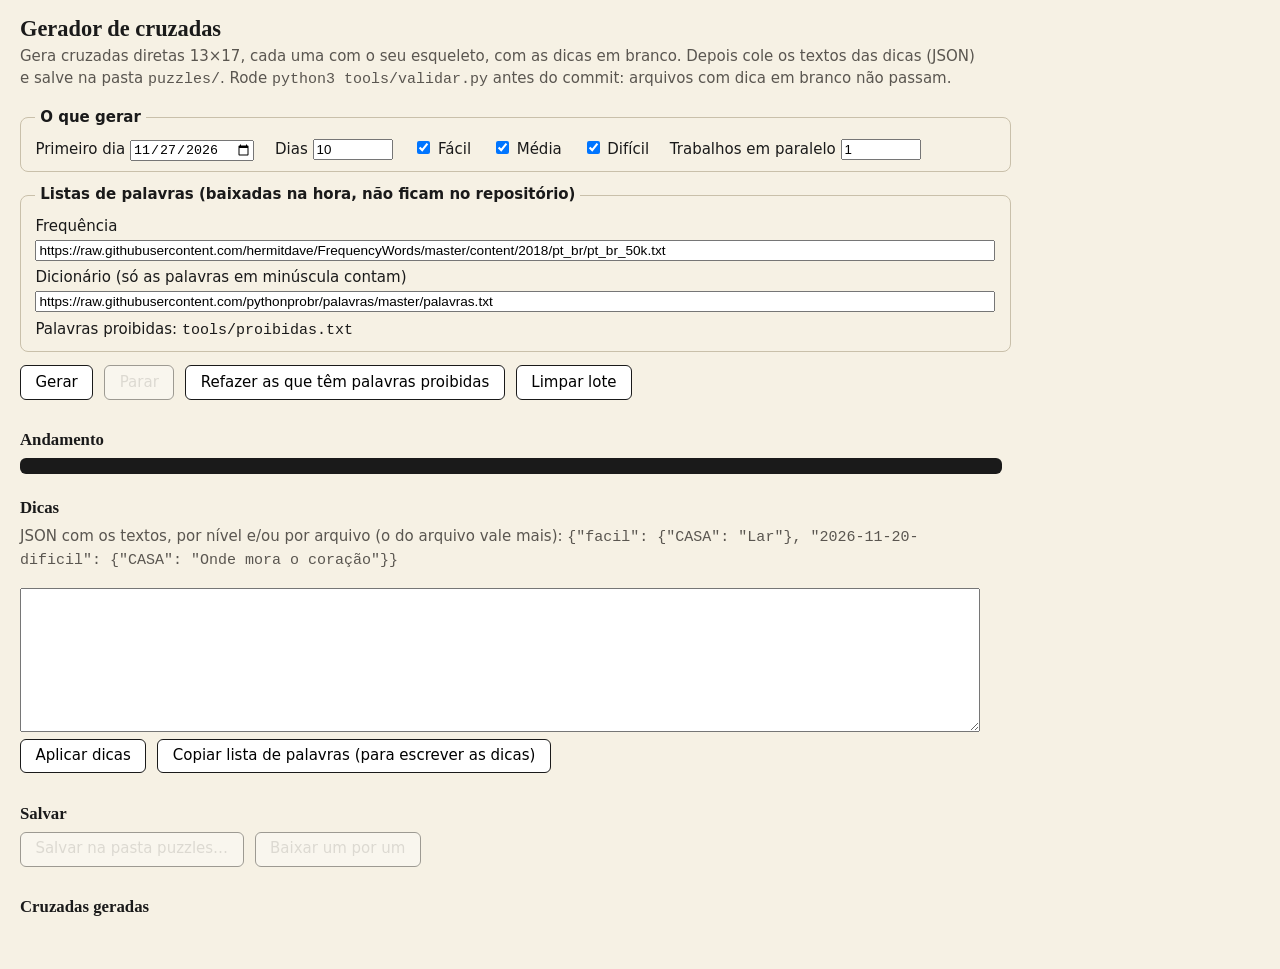
==== tools/gerador.html @ 370c7a36 "Etapa 8: gerador de cruzadas e lote 1 (17 a 26/11) - tools/gerador.html: gera esqueletos 13x17 varia" ====
<!doctype html>
<html lang="pt-BR">
<head>
  <meta charset="utf-8">
  <meta name="viewport" content="width=device-width, initial-scale=1">
  <title>Gerador de cruzadas</title>
  <!-- Ferramenta de conteúdo (fora do app). Rode com um servidor local na raiz
       do repositório e abra http://localhost:8000/tools/gerador.html -->
  <style>
    body { margin: 0; padding: 1rem 1.25rem 3rem; background: #f6f1e4; color: #1a1a1a; font: 15px/1.45 system-ui, sans-serif; }
    h1 { margin: 0 0 0.25rem; font: 700 1.4rem Georgia, serif; }
    h2 { margin: 1.5rem 0 0.5rem; font: 700 1.05rem Georgia, serif; }
    p.nota { margin: 0 0 1rem; color: #5a5650; max-width: 60rem; }
    fieldset { border: 1px solid #c9c0aa; border-radius: 8px; padding: 0.6rem 0.9rem; margin: 0 0 0.8rem; max-width: 60rem; }
    legend { padding: 0 0.3rem; font-weight: 600; }
    label { margin-right: 1rem; white-space: nowrap; }
    input[type=number] { width: 4.5rem; }
    input[type=url] { width: 100%; box-sizing: border-box; margin: 0.15rem 0 0.4rem; font-size: 0.85rem; }
    button { font: inherit; padding: 0.35rem 0.9rem; border: 1.5px solid #1a1a1a; border-radius: 6px; background: #fff; cursor: pointer; margin: 0 0.4rem 0.4rem 0; }
    button:disabled { opacity: 0.4; cursor: default; }
    #log { max-height: 10rem; overflow: auto; background: #1a1a1a; color: #dfe9d8; font: 12px/1.4 ui-monospace, Consolas, monospace; padding: 0.5rem 0.7rem; border-radius: 6px; white-space: pre-wrap; max-width: 60rem; }
    textarea { width: 100%; max-width: 60rem; min-height: 9rem; box-sizing: border-box; font: 12px ui-monospace, Consolas, monospace; }
    .puzzles { display: grid; grid-template-columns: repeat(auto-fill, minmax(17rem, 1fr)); gap: 0.8rem; }
    .puzzle { background: #fff; border: 1px solid #d8d0bd; border-radius: 8px; padding: 0.6rem 0.7rem; }
    .puzzle h3 { margin: 0 0 0.3rem; font-size: 0.95rem; }
    .puzzle pre { margin: 0 0 0.4rem; font: 13px/1.1 ui-monospace, Consolas, monospace; letter-spacing: 0.15em; }
    .puzzle .palavras { font-size: 0.75rem; color: #5a5650; word-spacing: 0.15em; }
    .puzzle .faltam { color: #b3261e; }
  </style>
  <script type="module" src="gerador/app.js"></script>
</head>
<body>
  <h1>Gerador de cruzadas</h1>
  <p class="nota">
    Gera cruzadas diretas 13×17, cada uma com o seu esqueleto, com as dicas em branco.
    Depois cole os textos das dicas (JSON) e salve na pasta <code>puzzles/</code>.
    Rode <code>python3 tools/validar.py</code> antes do commit: arquivos com dica em branco não passam.
  </p>

  <fieldset>
    <legend>O que gerar</legend>
    <label>Primeiro dia <input type="date" id="inicio"></label>
    <label>Dias <input type="number" id="dias" min="1" max="31" value="10"></label>
    <label><input type="checkbox" data-nivel="facil" checked> Fácil</label>
    <label><input type="checkbox" data-nivel="media" checked> Média</label>
    <label><input type="checkbox" data-nivel="dificil" checked> Difícil</label>
    <label>Trabalhos em paralelo <input type="number" id="paralelos" min="1" max="32" value="4"></label>
  </fieldset>

  <fieldset>
    <legend>Listas de palavras (baixadas na hora, não ficam no repositório)</legend>
    Frequência <input type="url" id="url-frequencia">
    Dicionário (só as palavras em minúscula contam) <input type="url" id="url-dicionario">
    Palavras proibidas: <code>tools/proibidas.txt</code>
  </fieldset>

  <button type="button" id="gerar">Gerar</button>
  <button type="button" id="parar" disabled>Parar</button>
  <button type="button" id="refazer" title="Depois de acrescentar palavras em tools/proibidas.txt">Refazer as que têm palavras proibidas</button>
  <button type="button" id="limpar">Limpar lote</button>

  <h2>Andamento</h2>
  <div id="log"></div>

  <h2>Dicas</h2>
  <p class="nota">
    JSON com os textos, por nível e/ou por arquivo (o do arquivo vale mais):
    <code>{"facil": {"CASA": "Lar"}, "2026-11-20-dificil": {"CASA": "Onde mora o coração"}}</code>
  </p>
  <textarea id="dicas" spellcheck="false"></textarea><br>
  <button type="button" id="aplicar">Aplicar dicas</button>
  <button type="button" id="copiar-palavras">Copiar lista de palavras (para escrever as dicas)</button>

  <h2>Salvar</h2>
  <button type="button" id="salvar-pasta" disabled>Salvar na pasta puzzles…</button>
  <button type="button" id="baixar" disabled>Baixar um por um</button>

  <h2>Cruzadas geradas</h2>
  <div class="puzzles" id="puzzles"></div>
</body>
</html>
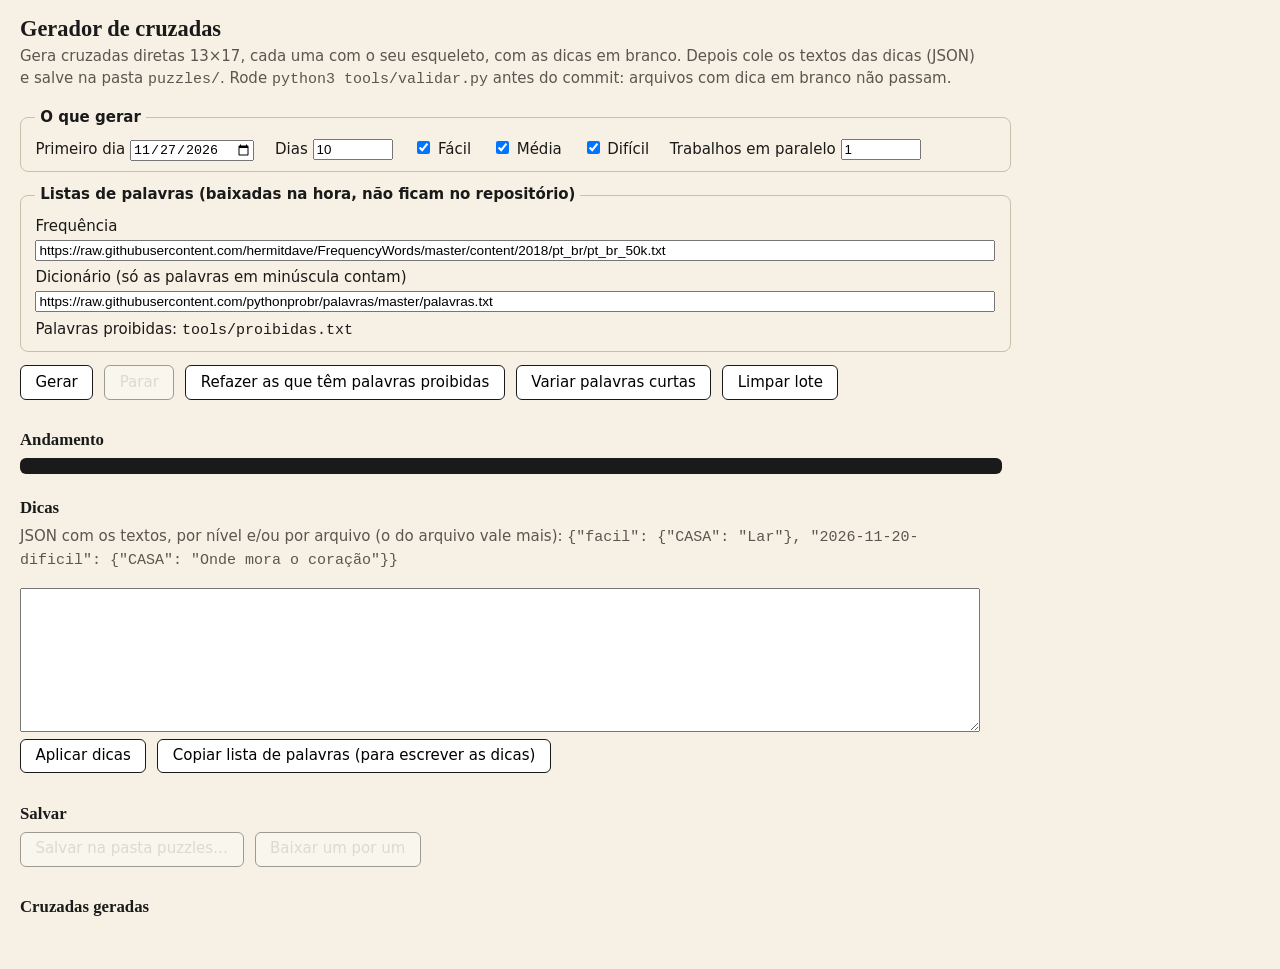
==== commit c78b7f16: "Cruzadas novas de 18/11 e gerador com mais variedade - 18/11 refeito nos três níveis: palavras curta" ====
--- a/tools/gerador.html
+++ b/tools/gerador.html
@@ -57,6 +57,7 @@
   <button type="button" id="gerar">Gerar</button>
   <button type="button" id="parar" disabled>Parar</button>
   <button type="button" id="refazer" title="Depois de acrescentar palavras em tools/proibidas.txt">Refazer as que têm palavras proibidas</button>
+  <button type="button" id="variar" title="Troca palavras curtas repetidas (mesmo dia ou dias vizinhos) e numerais">Variar palavras curtas</button>
   <button type="button" id="limpar">Limpar lote</button>
 
   <h2>Andamento</h2>
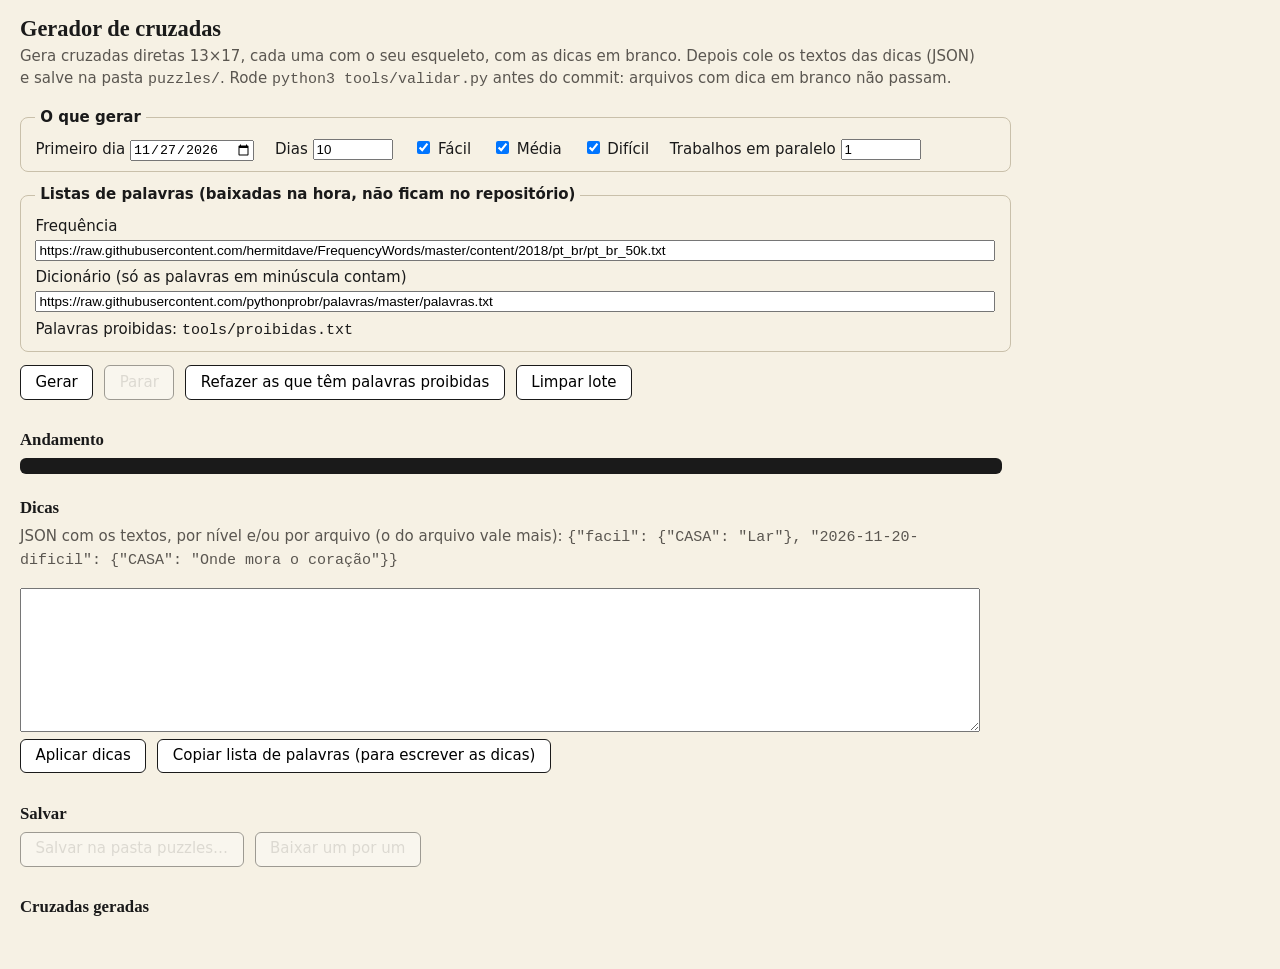
==== commit a75aee4b: "Gerador: uma cruzada por vez, com variedade - variedade.js: gera dia a dia (média → fácil → difícil)" ====
--- a/tools/gerador.html
+++ b/tools/gerador.html
@@ -57,7 +57,6 @@
   <button type="button" id="gerar">Gerar</button>
   <button type="button" id="parar" disabled>Parar</button>
   <button type="button" id="refazer" title="Depois de acrescentar palavras em tools/proibidas.txt">Refazer as que têm palavras proibidas</button>
-  <button type="button" id="variar" title="Troca palavras curtas repetidas (mesmo dia ou dias vizinhos) e numerais">Variar palavras curtas</button>
   <button type="button" id="limpar">Limpar lote</button>
 
   <h2>Andamento</h2>
